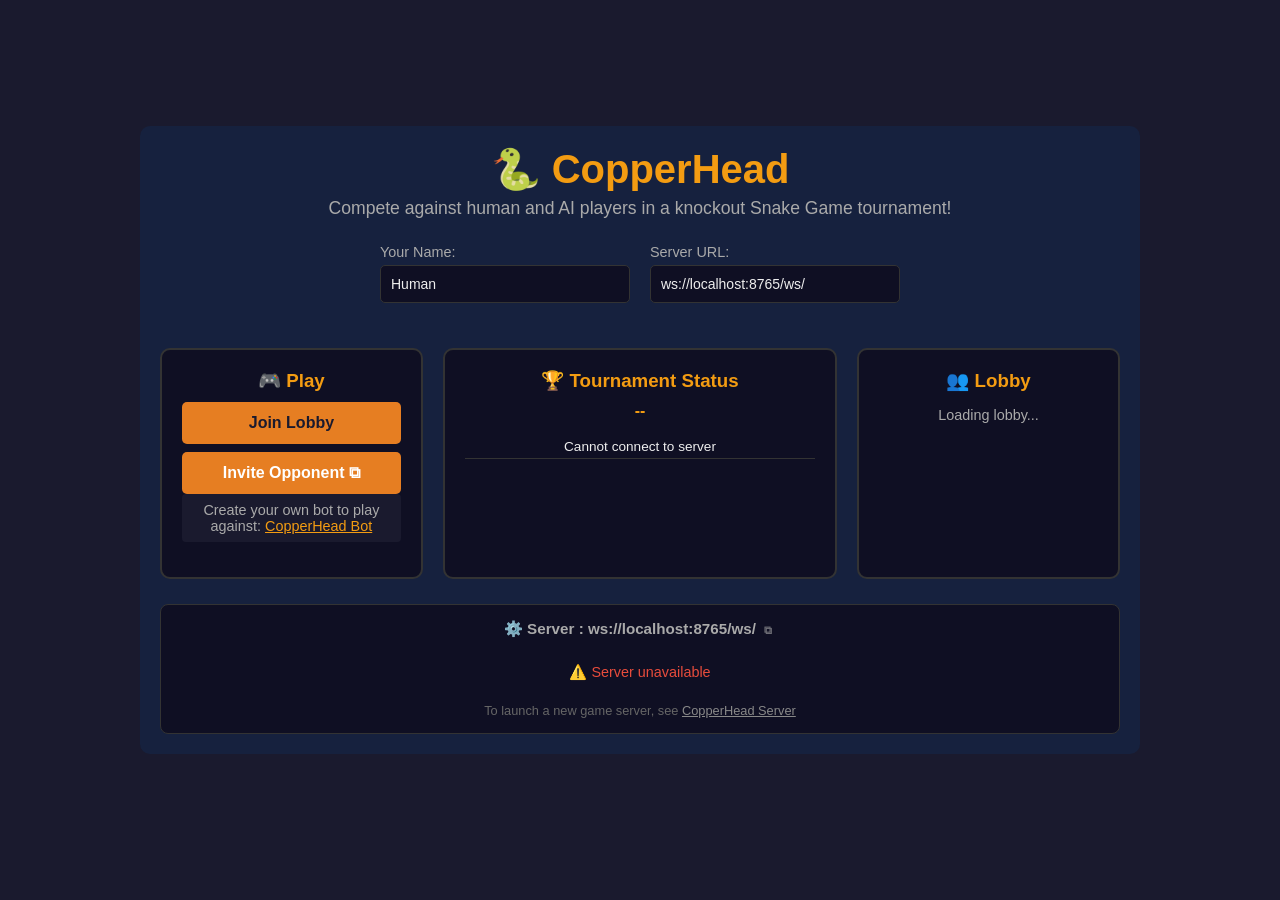
==== index.html @ 11a7bda1 "Replace Tournament History with Recent Winners and Leaderboard (issue #18) Two side-by-side panes re" ====
<!DOCTYPE html>
<html lang="en">
<head>
    <meta charset="UTF-8">
    <meta name="viewport" content="width=device-width, initial-scale=1.0">
    <title>CopperHead Snake</title>
    <link rel="icon" type="image/svg+xml" href="favicon.svg">
    <link rel="stylesheet" href="style.css">
</head>
<body>
    <div id="container">
        <div id="setup" class="panel">
            <div class="logo-section">
                <h1>🐍 CopperHead</h1>
                <p class="tagline">Compete against human and AI players in a knockout Snake Game tournament!</p>
            </div>
            
            <div class="setup-options">
                <div class="form-group">
                    <label for="playerName">Your Name:</label>
                    <input type="text" id="playerName" placeholder="Enter your name" value="Human" maxlength="20">
                </div>
                <div class="form-group">
                    <label for="serverUrl">Server URL:</label>
                    <input type="text" id="serverUrl" placeholder="wss://your-codespace-8765.app.github.dev/ws/">
                </div>
            </div>

            <div class="game-modes">
                <!-- Left column: Join the Tournament -->
                <div class="mode-card">
                    <h3>🎮 Play</h3>
                    
                    <button id="joinLobbyBtn">Join Lobby</button>
                    <button id="inviteBtn" class="btn-invite">Invite Opponent ⧉</button>
                    <p class="note">Create your own bot to play against: <a href="https://github.com/revodavid/copperhead-bot" target="_blank" rel="noopener">CopperHead Bot</a></p>
                    
                </div>
                
                <!-- Center column: Tournament Status -->
                <div class="mode-card competition-status-card">
                    <h3>🏆 Tournament Status</h3>
                    <div id="competition-round-info">--</div>
                    <div id="competition-matches">
                        <table class="matches-table" id="entry-matches-table">
                            <tbody id="entry-matches-body">
                                <tr><td colspan="4">Loading...</td></tr>
                            </tbody>
                        </table>
                    </div>
                    
                    <!-- Admin controls moved to lobby panel -->
                    
                    <div class="admin-only competition-controls">
                        <button id="startCompBtn" class="btn-start-competition">Start Tournament</button>
                        <p id="startCompNote" class="start-comp-note"></p>
                    </div>
                </div>
                
                <!-- Right column: Lobby -->
                <div class="mode-card lobby-panel">
                    <h3>👥 Lobby</h3>
                    <p id="lobbyStatusMsg" class="lobby-status-msg"></p>
                    <div id="lobby-player-list">
                        <p>Loading lobby...</p>
                    </div>
                    <div class="ai-controls admin-only">
                        <button id="addAiBtn">Add Bot</button>
                        <select id="aiDifficultySelect">
                            <option value="random" selected>Random</option>
                            <option value="1">Level 1 (least difficult)</option>
                            <option value="2">Level 2</option>
                            <option value="3">Level 3</option>
                            <option value="4">Level 4</option>
                            <option value="5">Level 5</option>
                            <option value="6">Level 6</option>
                            <option value="7">Level 7</option>
                            <option value="8">Level 8</option>
                            <option value="9">Level 9</option>
                            <option value="10">Level 10 (most difficult)</option>
                        </select>
                    </div>
                </div>
                

            </div>
            
            <div id="server-settings" class="server-settings">
                <h4 id="server-heading">⚙️ Server <span id="server-version"></span>: <span id="server-url-display">--</span> <button id="copyServerUrlBtn" class="copy-btn">⧉</button></h4>
                <div id="server-settings-content" class="settings-grid-compact">
                    <span class="setting-label">Grid Size:</span>
                    <span id="setting-grid">--</span>
                    <span class="setting-label">Speed:</span>
                    <span id="setting-speed">--</span>
                    <span class="setting-label">Points to Win:</span>
                    <span id="setting-points">--</span>
                </div>
                <div id="server-unavailable" class="server-unavailable hidden">
                    ⚠️ Server unavailable
                </div>
                <p class="server-launch-link">To launch a new game server, see <a href="https://github.com/revodavid/copperhead-server" target="_blank" rel="noopener">CopperHead Server</a></p>
            </div>

            <div id="championship-history" class="championship-history hidden">
                <div class="history-panels">
                    <div class="history-panel">
                        <h4>🏆 Recent Winners</h4>
                        <div id="recent-winners-list"></div>
                    </div>
                    <div class="history-panel">
                        <h4>🏅 Leaderboard</h4>
                        <div id="leaderboard-list"></div>
                    </div>
                </div>
            </div>
        </div>

        <div id="game" class="panel hidden">
            <div class="logo-section game-header">
                <h1>🐍 CopperHead</h1>
            </div>
            <div id="status">Waiting to connect...</div>
            <div id="game-area">
                <div id="left-panel">
                    <div id="scores"></div>
                    <div id="match-info" class="match-info hidden">
                        <div id="game-status"></div>
                        <div id="round-info"></div>
                        <div id="points-to-win-info"></div>
                    </div>
                    <button id="readyBtn" class="hidden">Ready</button>
                </div>
                <canvas id="gameCanvas"></canvas>
                <div id="instructions">
                    <h3>🎮 How to Play</h3>
                    <div class="instruction-section">
                        <h4>Goal</h4>
                        <p id="goal-text">Outlast your opponent by avoiding walls, yourself, and your opponent. Turn left and right to navigate. Collect food to grow your snake.</p>
                        <p id="food-items" class="food-items" style="margin-top: 10px; font-size: 16px;">🍎</p>
                    </div>
                    <div class="instruction-section">
                        <h4>Controls</h4>
                        <div class="key-row"><span class="key">↑</span> or <span class="key">W</span> Move Up</div>
                        <div class="key-row"><span class="key">↓</span> or <span class="key">S</span> Move Down</div>
                        <div class="key-row"><span class="key">←</span> or <span class="key">A</span> Move Left</div>
                        <div class="key-row"><span class="key">→</span> or <span class="key">D</span> Move Right</div>
                        <div class="key-row"><span class="key">Space</span> Ready / Restart</div>
                        <div class="key-row"><span class="key">Esc</span> or <span class="key">`</span> Return to lobby</div>
                    </div>
                </div>
            </div>
        </div>
    </div>

    <!-- Copy to clipboard toast -->
    <div id="copy-toast" class="copy-toast">URL copied to clipboard.</div>

    <script src="sounds.js"></script>
    <script src="game.js"></script>
</body>
</html>
---- style.css ----
* {
    box-sizing: border-box;
}

body {
    font-family: 'Segoe UI', Tahoma, Geneva, Verdana, sans-serif;
    background: #1a1a2e;
    color: #eee;
    margin: 0;
    padding: 20px;
    min-height: 100vh;
    display: flex;
    justify-content: center;
    align-items: center;
}

#container {
    text-align: center;
    max-width: 1000px;
    width: 100%;
}

h1 {
    color: #f39c12;
    margin: 0;
    font-size: 2.5em;
}

.panel {
    background: #16213e;
    border-radius: 10px;
    padding: 20px;
    margin-bottom: 20px;
}

.hidden {
    display: none !important;
}

/* Entry Screen Styles */
.logo-section {
    margin-bottom: 25px;
}

.logo-section.game-header {
    margin-bottom: 10px;
}

.logo-section.game-header h1 {
    font-size: 1.5em;
    margin: 0;
}

.tagline {
    color: #aaa;
    margin: 5px 0 0 0;
    font-size: 1.1em;
}

.setup-options {
    display: flex;
    gap: 20px;
    justify-content: center;
    margin-bottom: 30px;
}

.setup-options .form-group {
    flex: 1;
    max-width: 250px;
}

.game-modes {
    display: grid;
    grid-template-columns: 1fr 1.5fr 1fr;
    gap: 20px;
    justify-content: center;
    margin-bottom: 15px;
}

/* Responsive: stack on smaller screens */
@media (max-width: 900px) {
    .game-modes {
        grid-template-columns: 1fr;
    }
}

/* Per-match Observe button in competition table */
.btn-observe-match {
    background: #3498db;
    color: white;
    border: none;
    padding: 3px 10px;
    border-radius: 4px;
    cursor: pointer;
    font-size: 0.85em;
}

.btn-observe-match:hover {
    background: #2980b9;
}

.mode-card {
    background: #0f0f23;
    border: 2px solid #333;
    border-radius: 10px;
    padding: 20px;
    transition: border-color 0.2s, transform 0.2s;
}

.mode-card.competition-status-card {
    /* No specific width override - uses grid sizing */
}

.mode-card:hover {
    border-color: #f39c12;
    transform: translateY(-2px);
}

.mode-card h3 {
    margin: 0 0 10px 0;
    color: #f39c12;
}

.mode-card p {
    color: #aaa;
    font-size: 0.9em;
    margin: 0 0 15px 0;
}

.mode-card .form-group {
    margin-bottom: 15px;
    text-align: left;
}

.mode-card button {
    width: 100%;
}

#competition-round-info {
    color: #f39c12;
    font-weight: bold;
    margin-bottom: 10px;
}

#competition-matches {
    margin-bottom: 15px;
    max-height: 150px;
    overflow-y: auto;
}

#competition-matches .matches-table {
    font-size: 0.85em;
}

#addAiBtn {
    background: #9b59b6;
    margin-top: 10px;
}

#addAiBtn:hover:not(:disabled) {
    background: #7d3c98;
}

.ai-controls {
    display: flex;
    gap: 10px;
    justify-content: center;
    align-items: center;
    margin-top: 10px;
}

.ai-controls button {
    margin-top: 0;
}

#aiDifficultySelect {
    padding: 8px 12px;
    border-radius: 5px;
    background: #2a2a4a;
    color: #eee;
    border: 1px solid #444;
    cursor: pointer;
}

#aiDifficultySelect:focus {
    outline: none;
    border-color: #9b59b6;
}


.form-group {
    margin-bottom: 15px;
    text-align: left;
}

label {
    display: block;
    margin-bottom: 5px;
    color: #aaa;
    font-size: 0.9em;
}

input, select {
    width: 100%;
    padding: 10px;
    border: 1px solid #333;
    border-radius: 5px;
    background: #0f0f23;
    color: #eee;
    font-size: 14px;
}

button {
    background: #f39c12;
    color: #1a1a2e;
    border: none;
    padding: 12px 30px;
    font-size: 16px;
    font-weight: bold;
    border-radius: 5px;
    cursor: pointer;
    transition: background 0.2s;
}

button:hover {
    background: #e67e22;
}

button:disabled {
    background: #555;
    cursor: not-allowed;
    opacity: 0.5;
}

#status {
    font-size: 18px;
    margin-bottom: 15px;
    padding: 10px;
    border-radius: 5px;
    background: #0f0f23;
}

/* Status message colors based on game state */
#status.waiting {
    color: #3498db;  /* Calm blue - anticipation */
}

#status.playing {
    color: #f39c12;  /* Orange - action/energy */
}

#status.victory {
    color: #f1c40f;  /* Gold - celebration */
    font-weight: bold;
}

#status.error {
    color: #e74c3c;  /* Red - problems */
}

#gameCanvas {
    border: 2px solid #f39c12;
    border-radius: 5px;
    background: #0f0f23;
    display: block;
}

#game-area {
    display: flex;
    justify-content: center;
    gap: 20px;
    align-items: flex-start;
}

#instructions {
    background: #0f0f23;
    border: 2px solid #333;
    border-radius: 5px;
    padding: 15px;
    min-width: 200px;
    max-width: 280px;
    text-align: left;
}

#instructions h3 {
    margin: 0 0 15px 0;
    color: #f39c12;
    text-align: center;
}

#instructions h4 {
    margin: 0 0 8px 0;
    color: #aaa;
    font-size: 14px;
    border-bottom: 1px solid #333;
    padding-bottom: 5px;
}

.instruction-section {
    margin-bottom: 15px;
}

.instruction-section p {
    margin: 0;
    font-size: 13px;
    color: #ccc;
    line-height: 1.4;
}

.key-row {
    font-size: 13px;
    margin-bottom: 5px;
    color: #ccc;
}

.key {
    display: inline-block;
    background: #333;
    border: 1px solid #555;
    border-radius: 4px;
    padding: 2px 6px;
    font-family: monospace;
    font-size: 12px;
    min-width: 20px;
    text-align: center;
    margin-right: 5px;
}

input[type="range"] {
    width: 100%;
}

#scores {
    display: flex;
    flex-direction: column;
    gap: 10px;
}

.scores-table {
    width: 100%;
    border-collapse: collapse;
    background: #1a1a2e;
    border-radius: 5px;
    overflow: hidden;
}

.scores-table th {
    background: #0f3460;
    padding: 8px;
    font-size: 0.9em;
}

.scores-table td {
    padding: 8px 12px;
}

.scores-table td:last-child {
    text-align: right;
    font-weight: bold;
}

.scores-table tr.player1 {
    background: #27ae60;
}

.scores-table tr.player2 {
    background: #e74c3c;
}

#left-panel {
    display: flex;
    flex-direction: column;
    gap: 15px;
    min-width: 120px;
    align-items: stretch;
}

#readyBtn {
    width: 100%;
}

/* Server Settings section */
.server-settings {
    margin-top: 25px;
    padding: 15px;
    background: #0f0f23;
    border: 1px solid #333;
    border-radius: 8px;
    text-align: center;
}

.server-settings h4 {
    margin: 0 0 15px 0;
    color: #aaa;
    font-size: 0.95em;
}

.settings-grid-compact {
    display: grid;
    grid-template-columns: auto auto auto auto auto auto;
    gap: 8px 15px;
    font-size: 0.85em;
    justify-content: center;
}

.settings-grid-compact span:nth-child(even) {
    color: #f39c12;
    font-weight: bold;
}

.server-unavailable {
    color: #e74c3c;
    font-size: 0.9em;
    padding: 10px;
}

.server-launch-link {
    margin-top: 12px;
    margin-bottom: 0;
    font-size: 0.8em;
    color: #666;
}

.server-launch-link a {
    color: #888;
    text-decoration: underline;
}

/* Championship History section — two side-by-side panes */
.championship-history {
    margin-top: 20px;
}

.history-panels {
    display: flex;
    gap: 10px;
}

.history-panel {
    flex: 1;
    padding: 12px;
    background: #0f0f23;
    border: 1px solid #333;
    border-radius: 8px;
    text-align: center;
}

.history-panel h4 {
    margin: 0 0 8px 0;
    color: #f1c40f;
    font-size: 0.95em;
}

#recent-winners-list,
#leaderboard-list {
    display: flex;
    flex-direction: column;
    gap: 4px;
}

.history-entry {
    display: flex;
    justify-content: space-between;
    padding: 4px 10px;
    background: #1a1a2e;
    border-radius: 4px;
    font-size: 0.85em;
    color: #ccc;
}

.history-entry .champion-name {
    color: #f1c40f;
    font-weight: bold;
}

.history-entry .win-count {
    color: #2ecc71;
    font-weight: bold;
}

.copy-btn {
    background: transparent;
    border: none;
    padding: 2px 4px;
    cursor: pointer;
    font-size: 0.75em;
    color: inherit;
    opacity: 0.6;
    transition: opacity 0.2s;
}

.copy-btn:hover {
    opacity: 1;
}

.setting-label {
    color: #888;
    text-align: right;
}

/* Match info section */
.match-info {
    background: #0f0f23;
    border: 1px solid #333;
    border-radius: 5px;
    padding: 10px;
    text-align: center;
    font-size: 0.85em;
}

.match-info div {
    margin: 5px 0;
    color: #aaa;
}

.match-info span {
    color: #f39c12;
    font-weight: bold;
}

/* Game status indicators */
#game-status .in-progress {
    color: #f39c12;  /* Orange - playing */
}

#game-status .winner {
    color: #f1c40f;  /* Gold - victory */
}

#game-status .waiting {
    color: #3498db;  /* Blue - waiting */
}

/* Live matches table for observers */
.matches-table {
    width: 100%;
    border-collapse: collapse;
    font-size: 0.8em;
    margin-top: 5px;
}

.matches-table th {
    background: #1a1a2e;
    padding: 5px;
    font-size: 0.85em;
    color: #aaa;
}

.matches-table td {
    padding: 4px 6px;
    border-bottom: 1px solid #333;
}

.matches-table tr.current-match {
    background: #0f3460;
}

.matches-table .score {
    text-align: center;
    font-weight: bold;
    color: #f39c12;
}

/* Lobby panel styles */
.lobby-panel {
    min-height: 200px;
}

.lobby-player-item {
    display: flex;
    align-items: center;
    justify-content: space-between;
    padding: 8px;
    margin: 4px 0;
    background: #1a1a2e;
    border-radius: 4px;
    gap: 8px;
}

.lobby-player-assigned {
    color: #27ae60;
    font-weight: bold;
}

.lobby-player-waiting {
    color: #aaa;
}

.btn-kick {
    background: #e74c3c;
    color: white;
    border: none;
    padding: 4px 8px;
    font-size: 0.8em;
    border-radius: 3px;
    cursor: pointer;
}

.btn-kick:hover {
    background: #c0392b;
}

.btn-add-to-slot {
    background: #27ae60;
    color: white;
    border: none;
    padding: 4px 8px;
    font-size: 0.8em;
    border-radius: 3px;
    cursor: pointer;
}

.btn-add-to-slot:hover:not(:disabled) {
    background: #1e8449;
}

.btn-add-to-slot:disabled {
    background: #555;
    cursor: not-allowed;
    opacity: 0.5;
}

/* Leave Lobby button inside the lobby panel */
.btn-leave-lobby-panel {
    display: block;
    width: 100%;
    margin-top: 10px;
    padding: 8px;
    background: #e67e22;
    color: white;
    border: none;
    border-radius: 4px;
    font-size: 0.9em;
    cursor: pointer;
}

.btn-leave-lobby-panel:hover {
    background: #d35400;
}

/* Admin-only elements */
.admin-only {
    display: none; /* Initially hidden, shown by JS if admin */
}

/* Invite button styling */
.btn-invite {
    background: #e67e22;
    color: white;
    margin-top: 8px;
}

.btn-invite:hover {
    background: #d35400;
}

/* Competition controls */
.competition-controls {
    margin-top: 10px;
    display: flex;
    flex-direction: column;
    gap: 8px;
    align-items: center;
}

.btn-start-competition {
    background: #27ae60;
    color: white;
}

.btn-start-competition:hover:not(:disabled) {
    background: #1e8449;
}

.btn-start-competition.blue {
    background: #3498db;
}

.btn-start-competition.blue:hover:not(:disabled) {
    background: #2980b9;
}

.start-comp-note {
    font-size: 0.8em;
    color: #aaa;
    margin: 4px 0 0 0;
    text-align: center;
}

.lobby-status-msg {
    font-size: 0.8em;
    color: #aaa;
    margin: 0 0 8px 0;
    text-align: center;
}

/* Copy to clipboard toast */
.copy-toast {
    position: fixed;
    bottom: 20px;
    right: 20px;
    background: #27ae60;
    color: white;
    padding: 12px 20px;
    border-radius: 5px;
    font-size: 14px;
    opacity: 0;
    transform: translateY(20px);
    transition: all 0.3s ease;
    pointer-events: none;
    z-index: 1000;
}

.copy-toast.show {
    opacity: 1;
    transform: translateY(0);
}

/* Note styling for bot link */
.note {
    font-size: 0.8em;
    color: #888;
    margin: 10px 0;
    padding: 8px;
    background: #1a1a2e;
    border-radius: 4px;
}

.note a {
    color: #f39c12;
    text-decoration: underline;
}

.note a:hover {
    color: #e67e22;
}
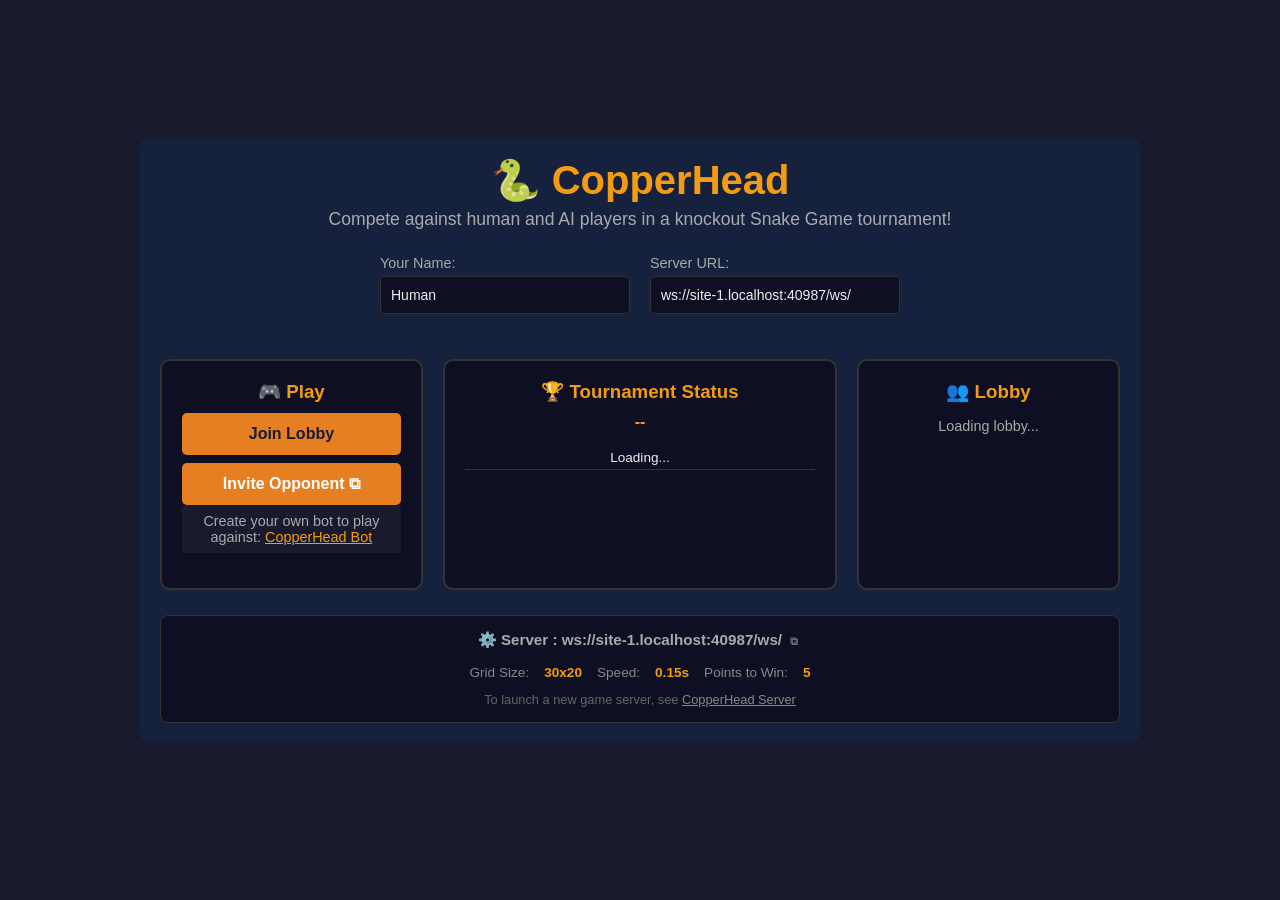
==== commit 69066c61: "Use pane title for Tournament Results instead of duplicating Replace the h3 title with 'Tournament R" ====
--- a/index.html
+++ b/index.html
@@ -39,7 +39,7 @@
                 
                 <!-- Center column: Tournament Status -->
                 <div class="mode-card competition-status-card">
-                    <h3>🏆 Tournament Status</h3>
+                    <h3 id="competition-title">🏆 Tournament Status</h3>
                     <div id="competition-round-info">--</div>
                     <div id="competition-matches">
                         <table class="matches-table" id="entry-matches-table">
--- a/style.css
+++ b/style.css
@@ -476,6 +476,11 @@
 .history-entry .win-count {
     color: #2ecc71;
     font-weight: bold;
+}
+
+.history-entry .history-scores {
+    color: #888;
+    font-size: 0.9em;
 }
 
 .copy-btn {
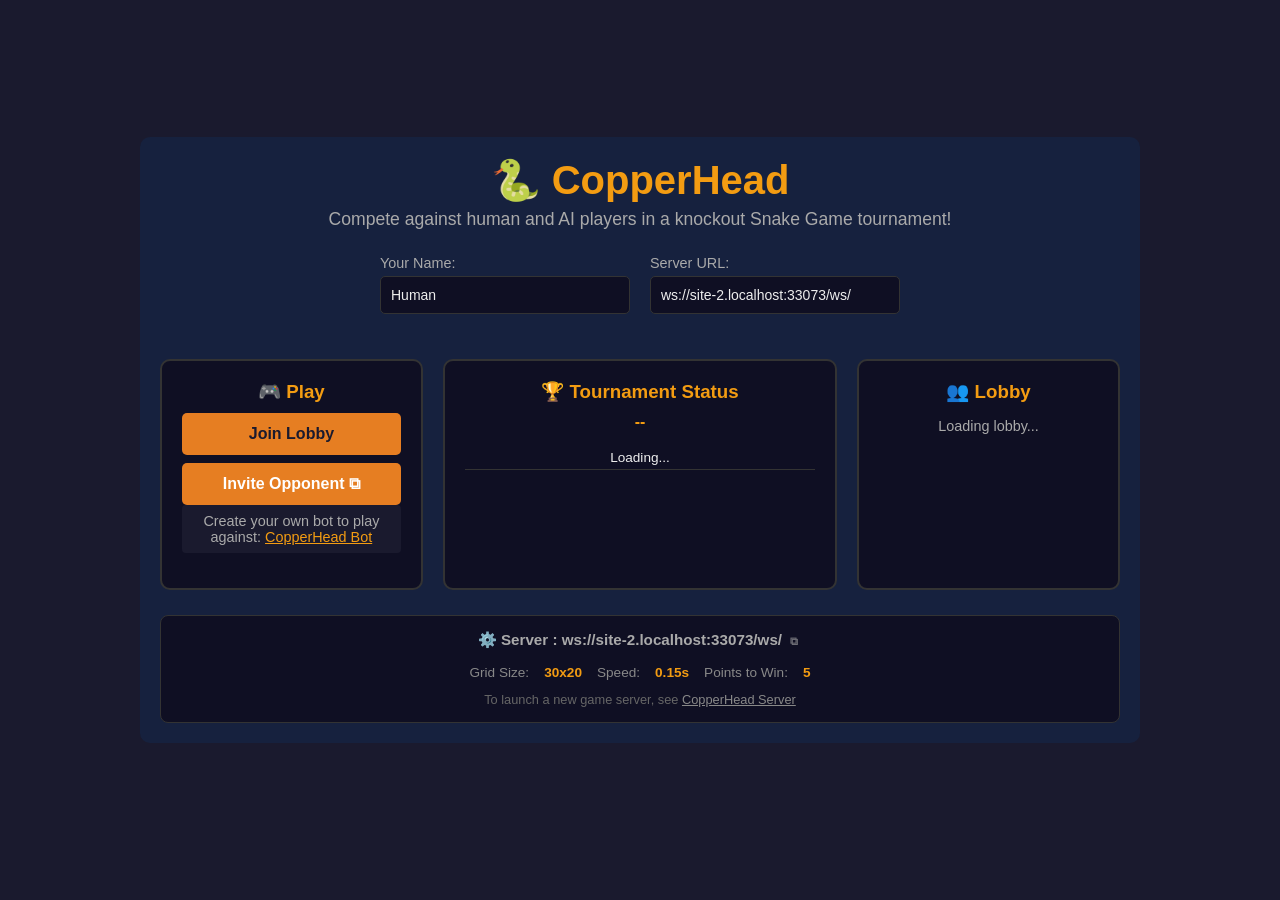
==== commit 438e7e23: "Add admin controls: Clear history, pause/cancel tournament, UI fixes - Clear button below Recent Win" ====
--- a/index.html
+++ b/index.html
@@ -53,6 +53,10 @@
                     
                     <div class="admin-only competition-controls">
                         <button id="startCompBtn" class="btn-start-competition">Start Tournament</button>
+                        <div id="pauseControls" class="pause-controls hidden">
+                            <button id="resumeBtn" class="btn-resume">Resume Tournament</button>
+                            <button id="cancelBtn" class="btn-cancel">Cancel Tournament</button>
+                        </div>
                         <p id="startCompNote" class="start-comp-note"></p>
                     </div>
                 </div>
@@ -112,6 +116,7 @@
                         <div id="leaderboard-list"></div>
                     </div>
                 </div>
+                <button id="clearHistoryBtn" class="btn-clear-history admin-only">Clear</button>
             </div>
         </div>
 
--- a/style.css
+++ b/style.css
@@ -230,6 +230,14 @@
     background: #555;
     cursor: not-allowed;
     opacity: 0.5;
+}
+
+#joinLobbyBtn {
+    background: #27ae60;
+}
+
+#joinLobbyBtn:hover {
+    background: #219a52;
 }
 
 #status {
@@ -483,6 +491,24 @@
     font-size: 0.9em;
 }
 
+.btn-clear-history {
+    display: block;
+    margin: 10px auto 0;
+    padding: 4px 20px;
+    background: transparent;
+    color: #888;
+    border: 1px solid #444;
+    border-radius: 4px;
+    cursor: pointer;
+    font-size: 0.8em;
+    transition: color 0.2s, border-color 0.2s;
+}
+
+.btn-clear-history:hover {
+    color: #e74c3c;
+    border-color: #e74c3c;
+}
+
 .copy-btn {
     background: transparent;
     border: none;
@@ -692,6 +718,30 @@
     text-align: center;
 }
 
+.pause-controls {
+    display: flex;
+    gap: 8px;
+    justify-content: center;
+}
+
+.btn-resume {
+    background: #27ae60;
+    color: white;
+}
+
+.btn-resume:hover {
+    background: #219a52;
+}
+
+.btn-cancel {
+    background: #e74c3c;
+    color: white;
+}
+
+.btn-cancel:hover {
+    background: #c0392b;
+}
+
 .lobby-status-msg {
     font-size: 0.8em;
     color: #aaa;
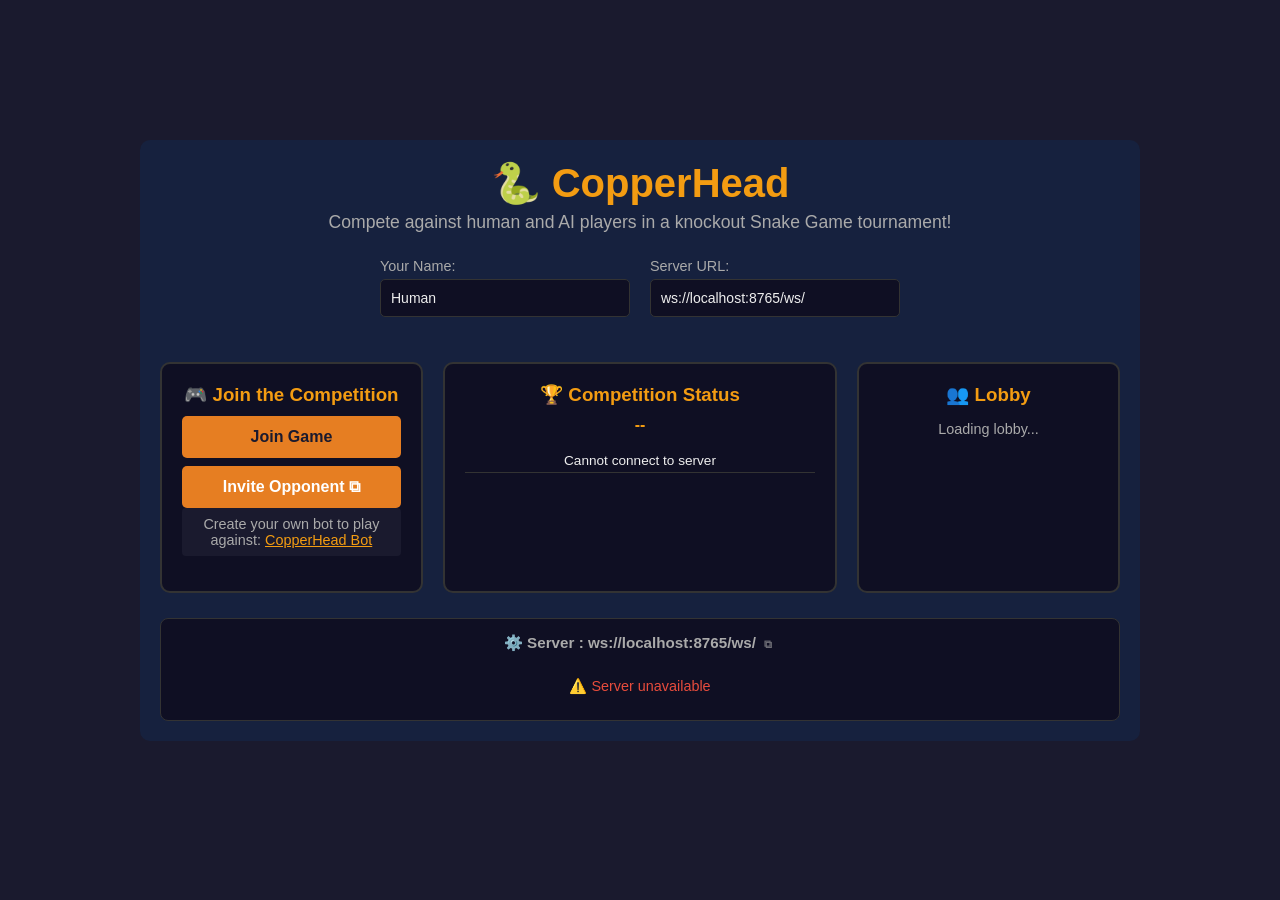
==== commit e45f0357: "Add download server settings link to lobby page Adds a 'Download server settings' link in the Server" ====
--- a/index.html
+++ b/index.html
@@ -27,19 +27,19 @@
             </div>
 
             <div class="game-modes">
-                <!-- Left column: Join the Tournament -->
+                <!-- Left column: Join the Competition -->
                 <div class="mode-card">
-                    <h3>🎮 Play</h3>
+                    <h3>🎮 Join the Competition</h3>
                     
-                    <button id="joinLobbyBtn">Join Lobby</button>
+                    <button id="joinLobbyBtn">Join Game</button>
                     <button id="inviteBtn" class="btn-invite">Invite Opponent ⧉</button>
                     <p class="note">Create your own bot to play against: <a href="https://github.com/revodavid/copperhead-bot" target="_blank" rel="noopener">CopperHead Bot</a></p>
                     
                 </div>
                 
-                <!-- Center column: Tournament Status -->
+                <!-- Center column: Competition Status -->
                 <div class="mode-card competition-status-card">
-                    <h3 id="competition-title">🏆 Tournament Status</h3>
+                    <h3>🏆 Competition Status</h3>
                     <div id="competition-round-info">--</div>
                     <div id="competition-matches">
                         <table class="matches-table" id="entry-matches-table">
@@ -52,11 +52,7 @@
                     <!-- Admin controls moved to lobby panel -->
                     
                     <div class="admin-only competition-controls">
-                        <button id="startCompBtn" class="btn-start-competition">Start Tournament</button>
-                        <div id="pauseControls" class="pause-controls hidden">
-                            <button id="resumeBtn" class="btn-resume">Resume Tournament</button>
-                            <button id="cancelBtn" class="btn-cancel">Cancel Tournament</button>
-                        </div>
+                        <button id="startCompBtn" class="btn-start-competition">Start Competition</button>
                         <p id="startCompNote" class="start-comp-note"></p>
                     </div>
                 </div>
@@ -102,21 +98,12 @@
                 <div id="server-unavailable" class="server-unavailable hidden">
                     ⚠️ Server unavailable
                 </div>
-                <p class="server-launch-link">To launch a new game server, see <a href="https://github.com/revodavid/copperhead-server" target="_blank" rel="noopener">CopperHead Server</a></p>
+                <p id="download-settings-link" class="server-info-links hidden"><a href="#" id="downloadSettingsBtn">📥 Download server settings</a>. For information on launching a custom server, visit <a href="https://github.com/revodavid/copperhead-server" target="_blank" rel="noopener">CopperHead Server</a>.</p>
             </div>
 
             <div id="championship-history" class="championship-history hidden">
-                <div class="history-panels">
-                    <div class="history-panel">
-                        <h4>🏆 Recent Winners</h4>
-                        <div id="recent-winners-list"></div>
-                    </div>
-                    <div class="history-panel">
-                        <h4>🏅 Leaderboard</h4>
-                        <div id="leaderboard-list"></div>
-                    </div>
-                </div>
-                <button id="clearHistoryBtn" class="btn-clear-history admin-only">Clear</button>
+                <h4>🏆 Championship History</h4>
+                <div id="history-list"></div>
             </div>
         </div>
 
--- a/style.css
+++ b/style.css
@@ -232,14 +232,6 @@
     opacity: 0.5;
 }
 
-#joinLobbyBtn {
-    background: #27ae60;
-}
-
-#joinLobbyBtn:hover {
-    background: #219a52;
-}
-
 #status {
     font-size: 18px;
     margin-bottom: 15px;
@@ -422,58 +414,54 @@
     padding: 10px;
 }
 
-.server-launch-link {
-    margin-top: 12px;
+.server-info-links {
+    margin-top: 10px;
     margin-bottom: 0;
     font-size: 0.8em;
     color: #666;
 }
 
-.server-launch-link a {
+.server-info-links a {
     color: #888;
     text-decoration: underline;
-}
-
-/* Championship History section — two side-by-side panes */
+    cursor: pointer;
+}
+
+.server-info-links a:hover {
+    color: #f39c12;
+}
+
+/* Championship History section */
 .championship-history {
     margin-top: 20px;
-}
-
-.history-panels {
-    display: flex;
-    gap: 10px;
-}
-
-.history-panel {
-    flex: 1;
-    padding: 12px;
+    padding: 15px;
     background: #0f0f23;
     border: 1px solid #333;
     border-radius: 8px;
     text-align: center;
 }
 
-.history-panel h4 {
-    margin: 0 0 8px 0;
+.championship-history h4 {
+    margin: 0 0 10px 0;
     color: #f1c40f;
     font-size: 0.95em;
 }
 
-#recent-winners-list,
-#leaderboard-list {
+#history-list {
     display: flex;
     flex-direction: column;
-    gap: 4px;
+    gap: 5px;
+    max-height: 150px;
+    overflow-y: auto;
 }
 
 .history-entry {
     display: flex;
     justify-content: space-between;
-    padding: 4px 10px;
+    padding: 5px 10px;
     background: #1a1a2e;
     border-radius: 4px;
     font-size: 0.85em;
-    color: #ccc;
 }
 
 .history-entry .champion-name {
@@ -481,32 +469,8 @@
     font-weight: bold;
 }
 
-.history-entry .win-count {
-    color: #2ecc71;
-    font-weight: bold;
-}
-
-.history-entry .history-scores {
+.history-entry .history-details {
     color: #888;
-    font-size: 0.9em;
-}
-
-.btn-clear-history {
-    display: block;
-    margin: 10px auto 0;
-    padding: 4px 20px;
-    background: transparent;
-    color: #888;
-    border: 1px solid #444;
-    border-radius: 4px;
-    cursor: pointer;
-    font-size: 0.8em;
-    transition: color 0.2s, border-color 0.2s;
-}
-
-.btn-clear-history:hover {
-    color: #e74c3c;
-    border-color: #e74c3c;
 }
 
 .copy-btn {
@@ -718,30 +682,6 @@
     text-align: center;
 }
 
-.pause-controls {
-    display: flex;
-    gap: 8px;
-    justify-content: center;
-}
-
-.btn-resume {
-    background: #27ae60;
-    color: white;
-}
-
-.btn-resume:hover {
-    background: #219a52;
-}
-
-.btn-cancel {
-    background: #e74c3c;
-    color: white;
-}
-
-.btn-cancel:hover {
-    background: #c0392b;
-}
-
 .lobby-status-msg {
     font-size: 0.8em;
     color: #aaa;
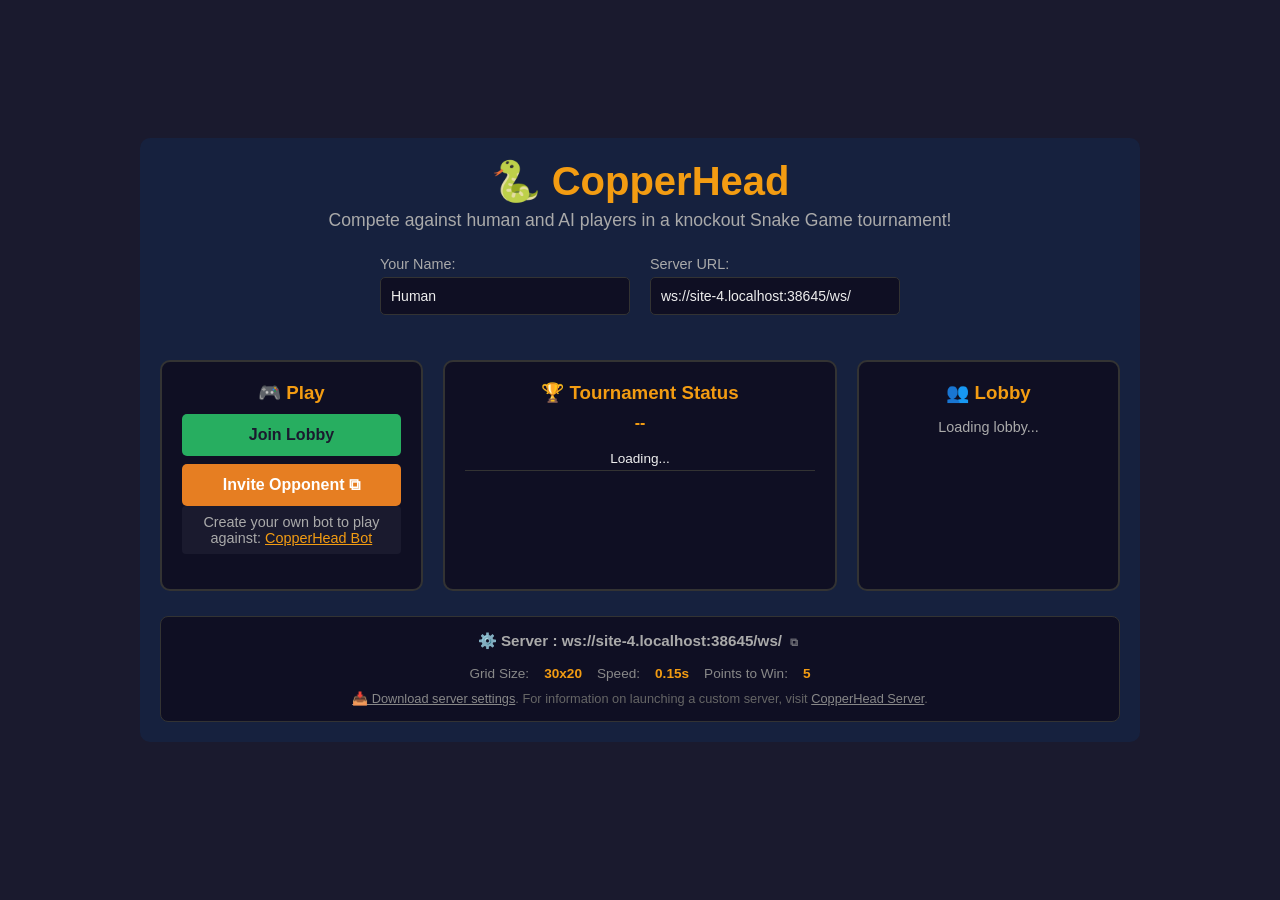
==== commit be0d016f: "Merge origin/main into v404 Resolve conflicts: keep v4.0.4 version, combine changelog entries, take " ====
--- a/index.html
+++ b/index.html
@@ -27,19 +27,19 @@
             </div>
 
             <div class="game-modes">
-                <!-- Left column: Join the Competition -->
+                <!-- Left column: Join the Tournament -->
                 <div class="mode-card">
-                    <h3>🎮 Join the Competition</h3>
+                    <h3>🎮 Play</h3>
                     
-                    <button id="joinLobbyBtn">Join Game</button>
+                    <button id="joinLobbyBtn">Join Lobby</button>
                     <button id="inviteBtn" class="btn-invite">Invite Opponent ⧉</button>
                     <p class="note">Create your own bot to play against: <a href="https://github.com/revodavid/copperhead-bot" target="_blank" rel="noopener">CopperHead Bot</a></p>
                     
                 </div>
                 
-                <!-- Center column: Competition Status -->
+                <!-- Center column: Tournament Status -->
                 <div class="mode-card competition-status-card">
-                    <h3>🏆 Competition Status</h3>
+                    <h3 id="competition-title">🏆 Tournament Status</h3>
                     <div id="competition-round-info">--</div>
                     <div id="competition-matches">
                         <table class="matches-table" id="entry-matches-table">
@@ -52,7 +52,11 @@
                     <!-- Admin controls moved to lobby panel -->
                     
                     <div class="admin-only competition-controls">
-                        <button id="startCompBtn" class="btn-start-competition">Start Competition</button>
+                        <button id="startCompBtn" class="btn-start-competition">Start Tournament</button>
+                        <div id="pauseControls" class="pause-controls hidden">
+                            <button id="resumeBtn" class="btn-resume">Resume Tournament</button>
+                            <button id="cancelBtn" class="btn-cancel">Cancel Tournament</button>
+                        </div>
                         <p id="startCompNote" class="start-comp-note"></p>
                     </div>
                 </div>
@@ -102,8 +106,17 @@
             </div>
 
             <div id="championship-history" class="championship-history hidden">
-                <h4>🏆 Championship History</h4>
-                <div id="history-list"></div>
+                <div class="history-panels">
+                    <div class="history-panel">
+                        <h4>🏆 Recent Winners</h4>
+                        <div id="recent-winners-list"></div>
+                    </div>
+                    <div class="history-panel">
+                        <h4>🏅 Leaderboard</h4>
+                        <div id="leaderboard-list"></div>
+                    </div>
+                </div>
+                <button id="clearHistoryBtn" class="btn-clear-history admin-only">Clear</button>
             </div>
         </div>
 
--- a/style.css
+++ b/style.css
@@ -230,6 +230,14 @@
     background: #555;
     cursor: not-allowed;
     opacity: 0.5;
+}
+
+#joinLobbyBtn {
+    background: #27ae60;
+}
+
+#joinLobbyBtn:hover {
+    background: #219a52;
 }
 
 #status {
@@ -431,37 +439,46 @@
     color: #f39c12;
 }
 
-/* Championship History section */
+/* Championship History section — two side-by-side panes */
 .championship-history {
     margin-top: 20px;
-    padding: 15px;
+}
+
+.history-panels {
+    display: flex;
+    gap: 10px;
+}
+
+.history-panel {
+    flex: 1;
+    padding: 12px;
     background: #0f0f23;
     border: 1px solid #333;
     border-radius: 8px;
     text-align: center;
 }
 
-.championship-history h4 {
-    margin: 0 0 10px 0;
+.history-panel h4 {
+    margin: 0 0 8px 0;
     color: #f1c40f;
     font-size: 0.95em;
 }
 
-#history-list {
+#recent-winners-list,
+#leaderboard-list {
     display: flex;
     flex-direction: column;
-    gap: 5px;
-    max-height: 150px;
-    overflow-y: auto;
+    gap: 4px;
 }
 
 .history-entry {
     display: flex;
     justify-content: space-between;
-    padding: 5px 10px;
+    padding: 4px 10px;
     background: #1a1a2e;
     border-radius: 4px;
     font-size: 0.85em;
+    color: #ccc;
 }
 
 .history-entry .champion-name {
@@ -469,8 +486,32 @@
     font-weight: bold;
 }
 
-.history-entry .history-details {
+.history-entry .win-count {
+    color: #2ecc71;
+    font-weight: bold;
+}
+
+.history-entry .history-scores {
     color: #888;
+    font-size: 0.9em;
+}
+
+.btn-clear-history {
+    display: block;
+    margin: 10px auto 0;
+    padding: 4px 20px;
+    background: transparent;
+    color: #888;
+    border: 1px solid #444;
+    border-radius: 4px;
+    cursor: pointer;
+    font-size: 0.8em;
+    transition: color 0.2s, border-color 0.2s;
+}
+
+.btn-clear-history:hover {
+    color: #e74c3c;
+    border-color: #e74c3c;
 }
 
 .copy-btn {
@@ -680,6 +721,30 @@
     color: #aaa;
     margin: 4px 0 0 0;
     text-align: center;
+}
+
+.pause-controls {
+    display: flex;
+    gap: 8px;
+    justify-content: center;
+}
+
+.btn-resume {
+    background: #27ae60;
+    color: white;
+}
+
+.btn-resume:hover {
+    background: #219a52;
+}
+
+.btn-cancel {
+    background: #e74c3c;
+    color: white;
+}
+
+.btn-cancel:hover {
+    background: #c0392b;
 }
 
 .lobby-status-msg {
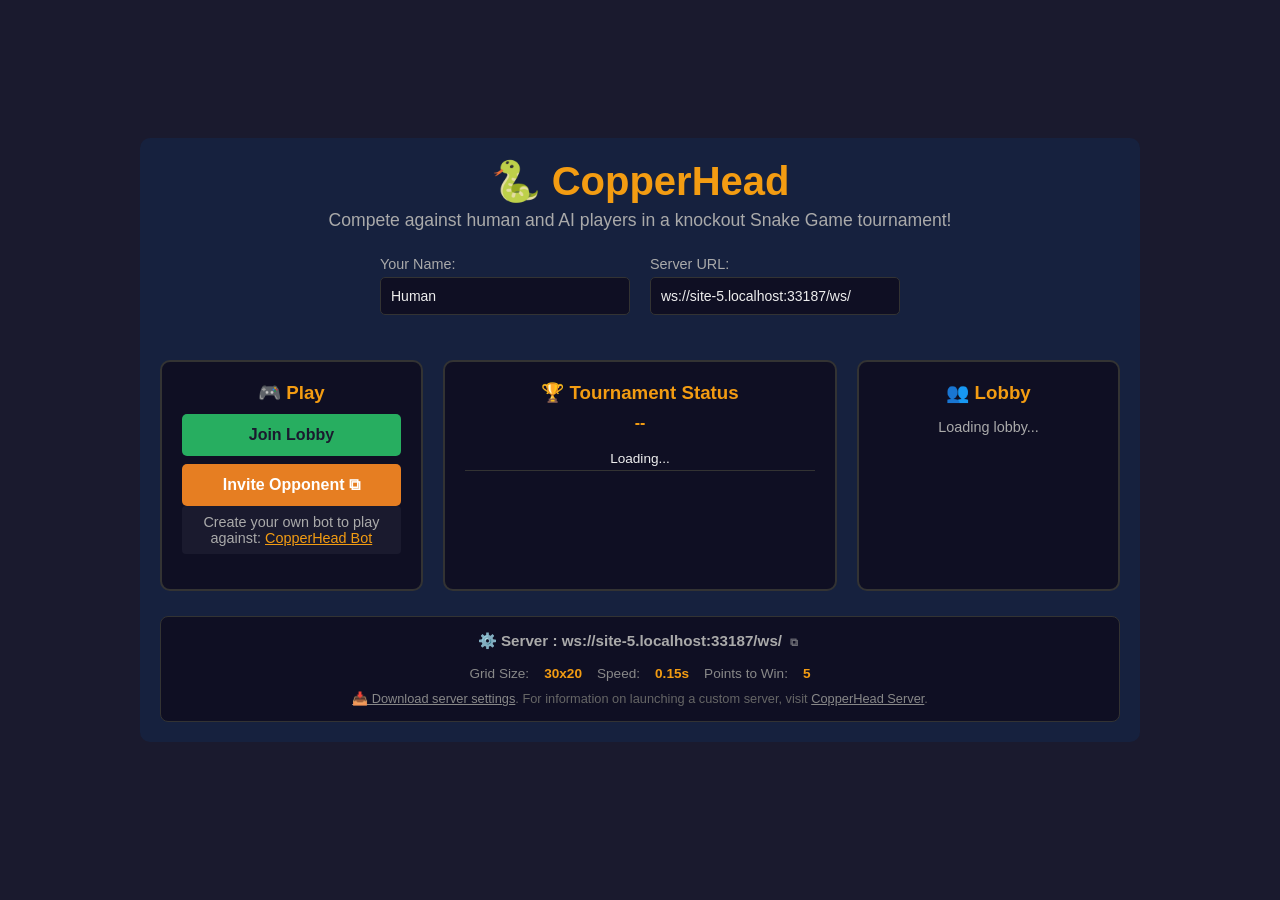
==== commit db970179: "v4.0.5: Update bot link, fix admin-only message, version bump - CopperHead Bot link now points to Ha" ====
--- a/index.html
+++ b/index.html
@@ -33,7 +33,7 @@
                     
                     <button id="joinLobbyBtn">Join Lobby</button>
                     <button id="inviteBtn" class="btn-invite">Invite Opponent ⧉</button>
-                    <p class="note">Create your own bot to play against: <a href="https://github.com/revodavid/copperhead-bot" target="_blank" rel="noopener">CopperHead Bot</a></p>
+                    <p class="note">Create your own bot to play against: <a href="https://github.com/revodavid/copperhead-server/blob/main/How-to-Participate-in-a-Hack-Tournament.md" target="_blank" rel="noopener">CopperHead Bot</a></p>
                     
                 </div>
                 
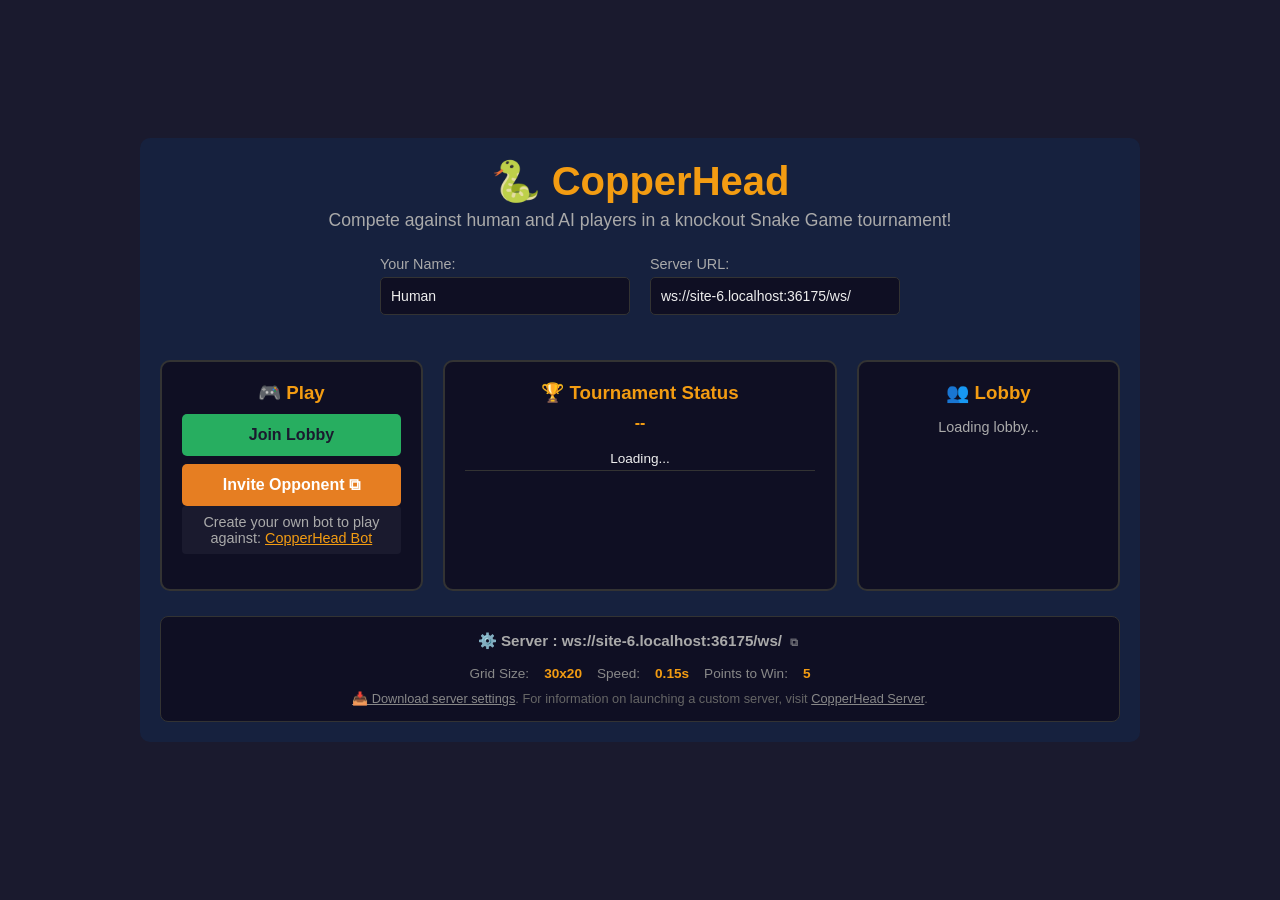
==== commit a8152ea5: "Upgrade Observe mode: lobby panel, admin controls, auto-cycling (closes #35) - Restructure observer " ====
--- a/index.html
+++ b/index.html
@@ -133,6 +133,7 @@
                         <div id="round-info"></div>
                         <div id="points-to-win-info"></div>
                     </div>
+                    <div id="observer-left-content" class="hidden"></div>
                     <button id="readyBtn" class="hidden">Ready</button>
                 </div>
                 <canvas id="gameCanvas"></canvas>
@@ -153,6 +154,7 @@
                         <div class="key-row"><span class="key">Esc</span> or <span class="key">`</span> Return to lobby</div>
                     </div>
                 </div>
+                <div id="observer-right-panel" class="hidden"></div>
             </div>
         </div>
     </div>
--- a/style.css
+++ b/style.css
@@ -319,6 +319,20 @@
     font-size: 13px;
     margin-bottom: 5px;
     color: #ccc;
+}
+
+.clickable-control {
+    cursor: pointer;
+    padding: 4px 6px;
+    border-radius: 4px;
+}
+
+.clickable-control:hover {
+    background: rgba(255, 255, 255, 0.1);
+}
+
+.clickable-control:active {
+    background: rgba(255, 255, 255, 0.2);
 }
 
 .key {
@@ -794,3 +808,206 @@
 .note a:hover {
     color: #e67e22;
 }
+
+/* Observer mode panels */
+#observer-left-content {
+    display: flex;
+    flex-direction: column;
+    gap: 10px;
+}
+
+#observer-left-content .observer-points-to-win {
+    text-align: center;
+    color: #aaa;
+    font-size: 0.85em;
+}
+
+#observer-left-content .observer-points-to-win span {
+    color: #f39c12;
+    font-weight: bold;
+}
+
+#observer-left-content .observer-round-heading {
+    margin: 0;
+    color: #aaa;
+    font-size: 0.85em;
+    border-bottom: 1px solid #333;
+    padding-bottom: 5px;
+}
+
+#observer-left-content .observer-controls {
+    display: flex;
+    flex-direction: column;
+    gap: 2px;
+    margin-top: 5px;
+}
+
+#observer-right-panel {
+    background: #0f0f23;
+    border: 2px solid #333;
+    border-radius: 5px;
+    padding: 15px;
+    min-width: 200px;
+    max-width: 280px;
+    text-align: left;
+    display: flex;
+    flex-direction: column;
+    gap: 10px;
+}
+
+#observer-right-panel h3 {
+    margin: 0;
+    color: #f39c12;
+    text-align: center;
+}
+
+#observer-right-panel .obs-lobby-list {
+    display: flex;
+    flex-direction: column;
+    gap: 4px;
+}
+
+#observer-right-panel .obs-lobby-player {
+    display: flex;
+    align-items: center;
+    justify-content: space-between;
+    padding: 6px 8px;
+    background: #1a1a2e;
+    border-radius: 4px;
+    gap: 8px;
+}
+
+#observer-right-panel .obs-lobby-player .player-name {
+    flex: 1;
+    min-width: 0;
+    overflow: hidden;
+    text-overflow: ellipsis;
+    white-space: nowrap;
+}
+
+#observer-right-panel .obs-lobby-assigned {
+    color: #27ae60;
+    font-weight: bold;
+}
+
+#observer-right-panel .obs-lobby-waiting {
+    color: #aaa;
+}
+
+#observer-right-panel .obs-btn-group {
+    display: flex;
+    gap: 4px;
+    flex-shrink: 0;
+}
+
+#observer-right-panel .obs-btn-admit {
+    background: #27ae60;
+    color: white;
+    border: none;
+    padding: 4px 8px;
+    font-size: 0.75em;
+    border-radius: 3px;
+    cursor: pointer;
+    min-width: 48px;
+}
+
+#observer-right-panel .obs-btn-admit:hover:not(:disabled) {
+    background: #1e8449;
+}
+
+#observer-right-panel .obs-btn-admit:disabled {
+    background: #555;
+    cursor: not-allowed;
+    opacity: 0.5;
+}
+
+#observer-right-panel .obs-btn-kick {
+    background: #e74c3c;
+    color: white;
+    border: none;
+    padding: 4px 8px;
+    font-size: 0.75em;
+    border-radius: 3px;
+    cursor: pointer;
+    min-width: 38px;
+}
+
+#observer-right-panel .obs-btn-kick:hover {
+    background: #c0392b;
+}
+
+#observer-right-panel .obs-admin-controls {
+    display: flex;
+    flex-direction: column;
+    gap: 8px;
+    align-items: stretch;
+    margin-top: 5px;
+    border-top: 1px solid #333;
+    padding-top: 10px;
+}
+
+#observer-right-panel .obs-admin-controls button {
+    padding: 8px 12px;
+    border: none;
+    border-radius: 4px;
+    cursor: pointer;
+    font-size: 0.9em;
+    color: white;
+}
+
+#observer-right-panel .obs-btn-start {
+    background: #27ae60;
+}
+
+#observer-right-panel .obs-btn-start:hover:not(:disabled) {
+    background: #1e8449;
+}
+
+#observer-right-panel .obs-btn-start:disabled {
+    background: #555;
+    cursor: not-allowed;
+}
+
+#observer-right-panel .obs-btn-pause {
+    background: #e67e22;
+}
+
+#observer-right-panel .obs-btn-pause:hover {
+    background: #d35400;
+}
+
+#observer-right-panel .obs-pause-controls {
+    display: flex;
+    gap: 8px;
+}
+
+#observer-right-panel .obs-btn-resume {
+    background: #27ae60;
+    flex: 1;
+}
+
+#observer-right-panel .obs-btn-resume:hover {
+    background: #219a52;
+}
+
+#observer-right-panel .obs-btn-cancel {
+    background: #e74c3c;
+    flex: 1;
+}
+
+#observer-right-panel .obs-btn-cancel:hover {
+    background: #c0392b;
+}
+
+#observer-right-panel .obs-lobby-status {
+    font-size: 0.8em;
+    color: #aaa;
+    text-align: center;
+}
+
+#observer-right-panel .obs-no-players {
+    font-size: 0.85em;
+    color: #666;
+    text-align: center;
+    padding: 10px;
+}
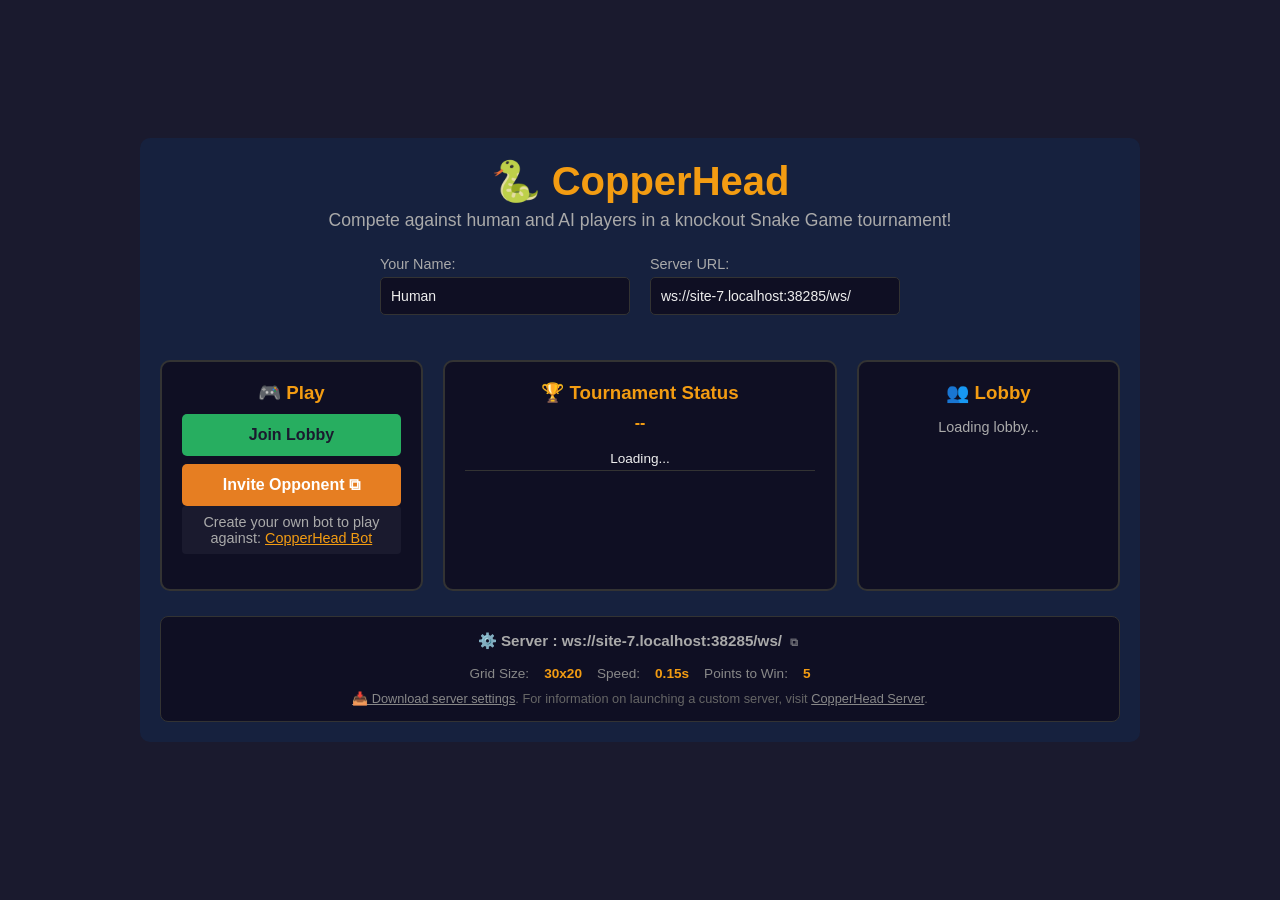
==== commit db1fc818: "Fix observer panel spacing: remove stray CSS brace, add cache-busting - Remove extra closing brace t" ====
--- a/index.html
+++ b/index.html
@@ -5,7 +5,7 @@
     <meta name="viewport" content="width=device-width, initial-scale=1.0">
     <title>CopperHead Snake</title>
     <link rel="icon" type="image/svg+xml" href="favicon.svg">
-    <link rel="stylesheet" href="style.css">
+    <link rel="stylesheet" href="style.css?v=410">
 </head>
 <body>
     <div id="container">
--- a/style.css
+++ b/style.css
@@ -813,13 +813,14 @@
 #observer-left-content {
     display: flex;
     flex-direction: column;
-    gap: 10px;
+    gap: 2px;
 }
 
 #observer-left-content .observer-points-to-win {
     text-align: center;
     color: #aaa;
     font-size: 0.85em;
+    margin: -8px 0 12px 0;
 }
 
 #observer-left-content .observer-points-to-win span {
@@ -828,7 +829,7 @@
 }
 
 #observer-left-content .observer-round-heading {
-    margin: 0;
+    margin: 4px 0 0 0;
     color: #aaa;
     font-size: 0.85em;
     border-bottom: 1px solid #333;
@@ -839,7 +840,7 @@
     display: flex;
     flex-direction: column;
     gap: 2px;
-    margin-top: 5px;
+    margin-top: 24px;
 }
 
 #observer-right-panel {
